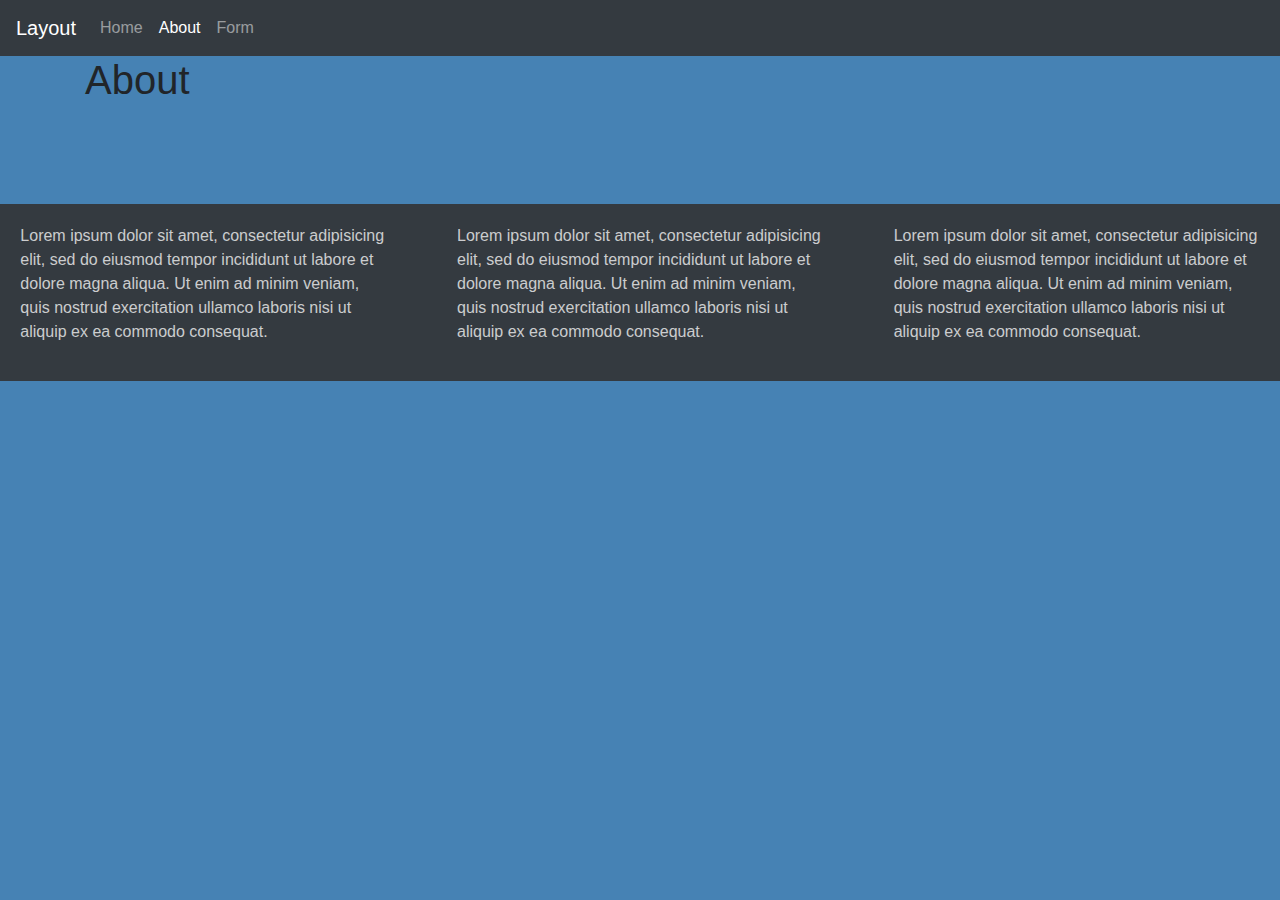
==== html/about.html @ d8959b2f "finihsed home page TODO about page" ====
<!DOCTYPE html>
<html lang="en" dir="ltr">
  <head>
    <meta charset="utf-8">
    <title>Layout - About</title>

      <!-- attach bootstrap css-->
      <link rel="stylesheet" href="https://maxcdn.bootstrapcdn.com/bootstrap/4.0.0/css/bootstrap.min.css" integrity="sha384-Gn5384xqQ1aoWXA+058RXPxPg6fy4IWvTNh0E263XmFcJlSAwiGgFAW/dAiS6JXm" crossorigin="anonymous">

      <!-- attach own css -->
      <link rel="stylesheet" href="../css/main.css">

  </head>
  <body>
    <header>
      <div class="row">
        <div class="col-md-12">
          <nav class="navbar navbar-expand-lg navbar-dark bg-dark">
            <a class="navbar-brand" href="../index.html">Layout</a>
            <button class="navbar-toggler" type="button" data-toggle="collapse" data-target="#navbarNav" aria-controls="navbarNav" aria-expanded="false" aria-label="Toggle navigation">
              <span class="navbar-toggler-icon"></span>
            </button>
            <div class="collapse navbar-collapse" id="navbarNav">
              <ul class="navbar-nav">
                <li class="nav-item">
                  <a class="nav-link" href="../index.html">Home <span class="sr-only">(current)</span></a>
                </li>
                <li class="nav-item active">
                  <a class="nav-link" href="./about.html">About</a>
                </li>
                <li class="nav-item">
                  <a class="nav-link" href="#">Form</a>
                </li>
              </ul>
            </div>
          </nav>
        </div> <!-- ends col 12 for nav -->
      </div> <!-- ends row 12 for nav -->
    </header>

    <main>
      <div class="container">
        <h1>About</h1>

      </div> <!-- ends container -->
    </main>

    <footer>
      <div class="row">
        <div class="col-md-4">
          <p>Lorem ipsum dolor sit amet, consectetur adipisicing elit, sed do eiusmod tempor incididunt ut labore et dolore magna aliqua. Ut enim ad minim veniam, quis nostrud exercitation ullamco laboris nisi ut aliquip ex ea commodo consequat.</p>
        </div> <!-- ends col 4 -->
        <div class="col-md-4">
          <p>Lorem ipsum dolor sit amet, consectetur adipisicing elit, sed do eiusmod tempor incididunt ut labore et dolore magna aliqua. Ut enim ad minim veniam, quis nostrud exercitation ullamco laboris nisi ut aliquip ex ea commodo consequat.</p>
        </div> <!--ends col 4 -->
        <div class="col-md-4">
          <p>Lorem ipsum dolor sit amet, consectetur adipisicing elit, sed do eiusmod tempor incididunt ut labore et dolore magna aliqua. Ut enim ad minim veniam, quis nostrud exercitation ullamco laboris nisi ut aliquip ex ea commodo consequat.</p>
        </div>  <!-- ends col 4 -->
      </div> <!-- ends row -->
    </footer>

    <!-- attach bootstrap js-->
    <script src="https://code.jquery.com/jquery-3.2.1.slim.min.js" integrity="sha384-KJ3o2DKtIkvYIK3UENzmM7KCkRr/rE9/Qpg6aAZGJwFDMVNA/GpGFF93hXpG5KkN" crossorigin="anonymous"></script>
    <script src="https://cdnjs.cloudflare.com/ajax/libs/popper.js/1.12.9/umd/popper.min.js" integrity="sha384-ApNbgh9B+Y1QKtv3Rn7W3mgPxhU9K/ScQsAP7hUibX39j7fakFPskvXusvfa0b4Q" crossorigin="anonymous"></script>
    <script src="https://maxcdn.bootstrapcdn.com/bootstrap/4.0.0/js/bootstrap.min.js" integrity="sha384-JZR6Spejh4U02d8jOt6vLEHfe/JQGiRRSQQxSfFWpi1MquVdAyjUar5+76PVCmYl" crossorigin="anonymous"></script>
  </body>
</html>
---- css/main.css ----
body {
  margin: 0px;
  padding: 0px;
  overflow-x: hidden;
  background: steelblue;
}

.container>.row {
  margin-top: 100px;
}

.card {
  padding: 5%;
  margin-top: 20px;
}

.card-img>img {
  display: block;
  margin: 25px auto;
  width: 100%;
  border-radius: 5px;
}

.card-title {
  font-size: 130%;
  font-weight: bold;
}

.card-subtitle {
  font-size: 90%;
  font-style: italic;
}

.card-text>p {
  text-align: center;
  padding: 5px;
}

.card>button {
  width: 80%;
  margin: 15px auto;
}

.description{
  margin-top: 20%;
}

footer {
  background-color: #343a40!important;
  margin-top: 100px;
}

footer p {
  color: rgba(255, 255, 255, 0.75);
  padding: 5%;
}
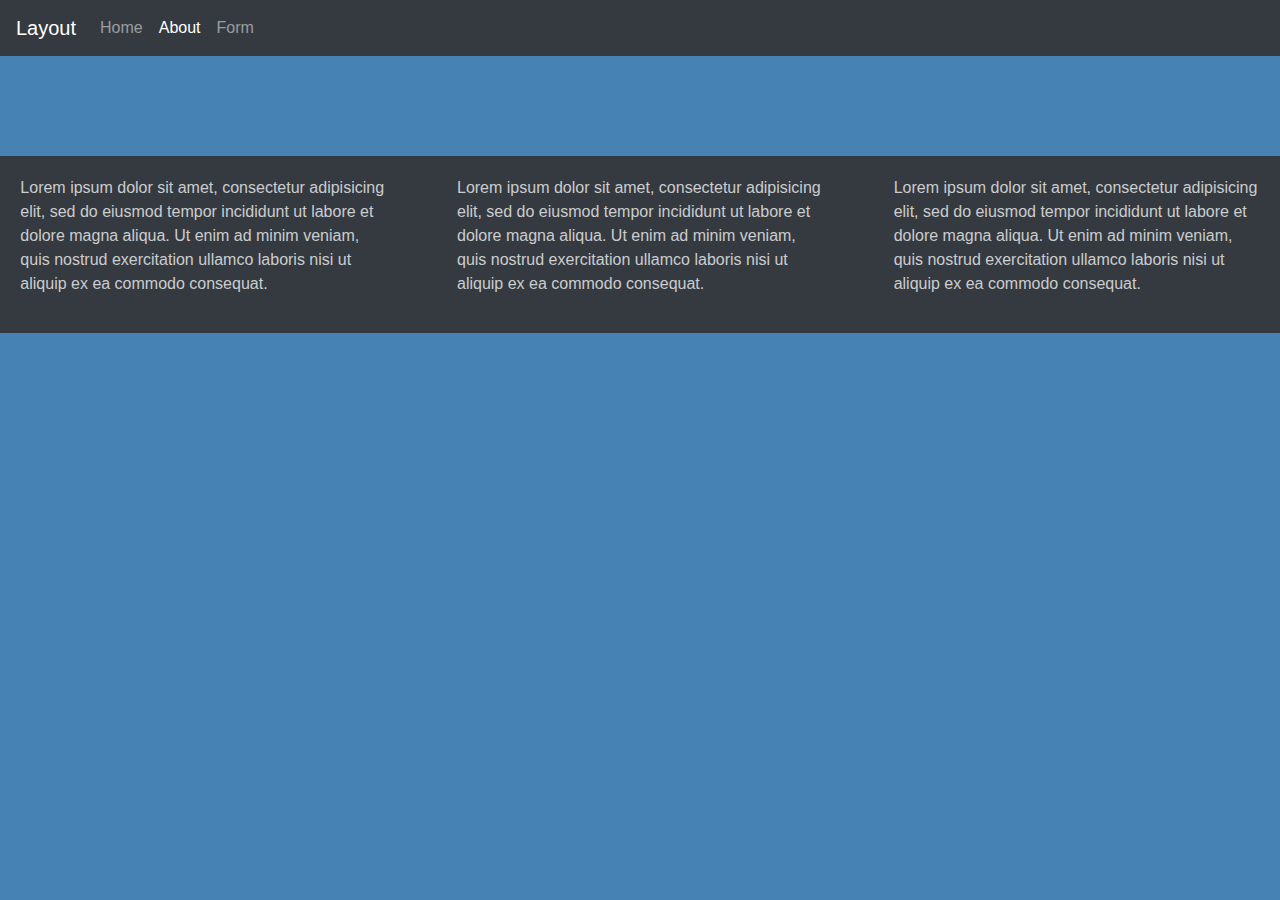
==== commit 3c67e389: "fixed home page TODO about page" ====
--- a/html/about.html
+++ b/html/about.html
@@ -40,8 +40,7 @@
 
     <main>
       <div class="container">
-        <h1>About</h1>
-
+        
       </div> <!-- ends container -->
     </main>
 
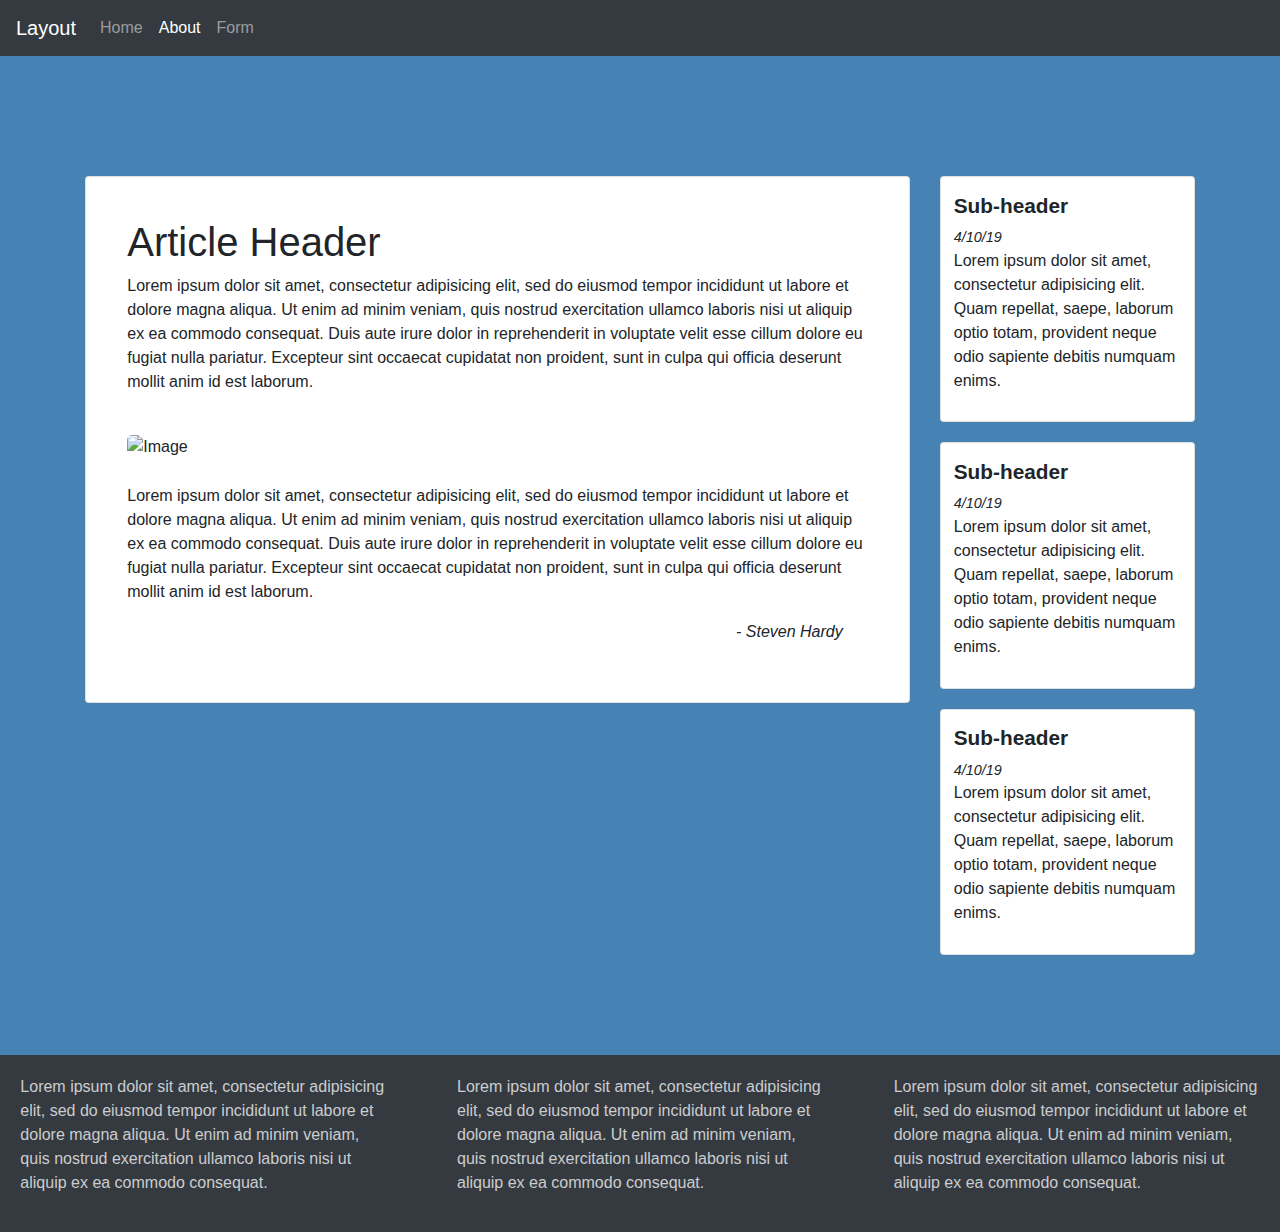
==== commit 8a6ebe2b: "About page finished TODO: form page" ====
--- a/html/about.html
+++ b/html/about.html
@@ -40,7 +40,41 @@
 
     <main>
       <div class="container">
-        
+        <div class="row">
+          <div class="col-md-9">
+            <div class="card">
+              <h1>Article Header</h1>
+              <p>Lorem ipsum dolor sit amet, consectetur adipisicing elit, sed do eiusmod tempor incididunt ut labore et dolore magna aliqua. Ut enim ad minim veniam, quis nostrud exercitation ullamco laboris nisi ut aliquip ex ea commodo consequat. Duis aute irure dolor in reprehenderit in voluptate velit esse cillum dolore eu fugiat nulla pariatur. Excepteur sint occaecat cupidatat non proident, sunt in culpa qui officia deserunt mollit anim id est laborum.</p>
+              <div class="card-img">
+                <img src="http://placehold.it/800x200" alt="Image">
+              </div>
+                <p>Lorem ipsum dolor sit amet, consectetur adipisicing elit, sed do eiusmod tempor incididunt ut labore et dolore magna aliqua. Ut enim ad minim veniam, quis nostrud exercitation ullamco laboris nisi ut aliquip ex ea commodo consequat. Duis aute irure dolor in reprehenderit in voluptate velit esse cillum dolore eu fugiat nulla pariatur. Excepteur sint occaecat cupidatat non proident, sunt in culpa qui officia deserunt mollit anim id est laborum.</p>
+                <p class="author">- Steven Hardy</p>
+            </div> <!-- ends card -->
+          </div><!-- ends col 9 -->
+
+          <div class="col-md-3">
+            <div class="card">
+              <div class="card-title">Sub-header</div>
+              <div class="card-subtitle">4/10/19</div>
+              <p>Lorem ipsum dolor sit amet, consectetur adipisicing elit. Quam repellat, saepe, laborum optio totam, provident neque odio sapiente debitis numquam enims.</p>
+            </div> <!-- ends card -->
+            
+            <div class="card">
+              <div class="card-title">Sub-header</div>
+              <div class="card-subtitle">4/10/19</div>
+              <p>Lorem ipsum dolor sit amet, consectetur adipisicing elit. Quam repellat, saepe, laborum optio totam, provident neque odio sapiente debitis numquam enims.</p>
+            </div> <!-- ends card -->
+
+            <div class="card">
+              <div class="card-title">Sub-header</div>
+              <div class="card-subtitle">4/10/19</div>
+              <p>Lorem ipsum dolor sit amet, consectetur adipisicing elit. Quam repellat, saepe, laborum optio totam, provident neque odio sapiente debitis numquam enims.</p>
+            </div> <!-- ends card -->
+
+          </div><!-- ends col 3 -->
+
+        </div> <!-- ends row -->
       </div> <!-- ends container -->
     </main>
 
--- a/css/main.css
+++ b/css/main.css
@@ -45,6 +45,12 @@
   margin-top: 20%;
 }
 
+.author {
+ text-align: right;
+ font-style: italic;
+ padding-right: 25px;
+}
+
 footer {
   background-color: #343a40!important;
   margin-top: 100px;
